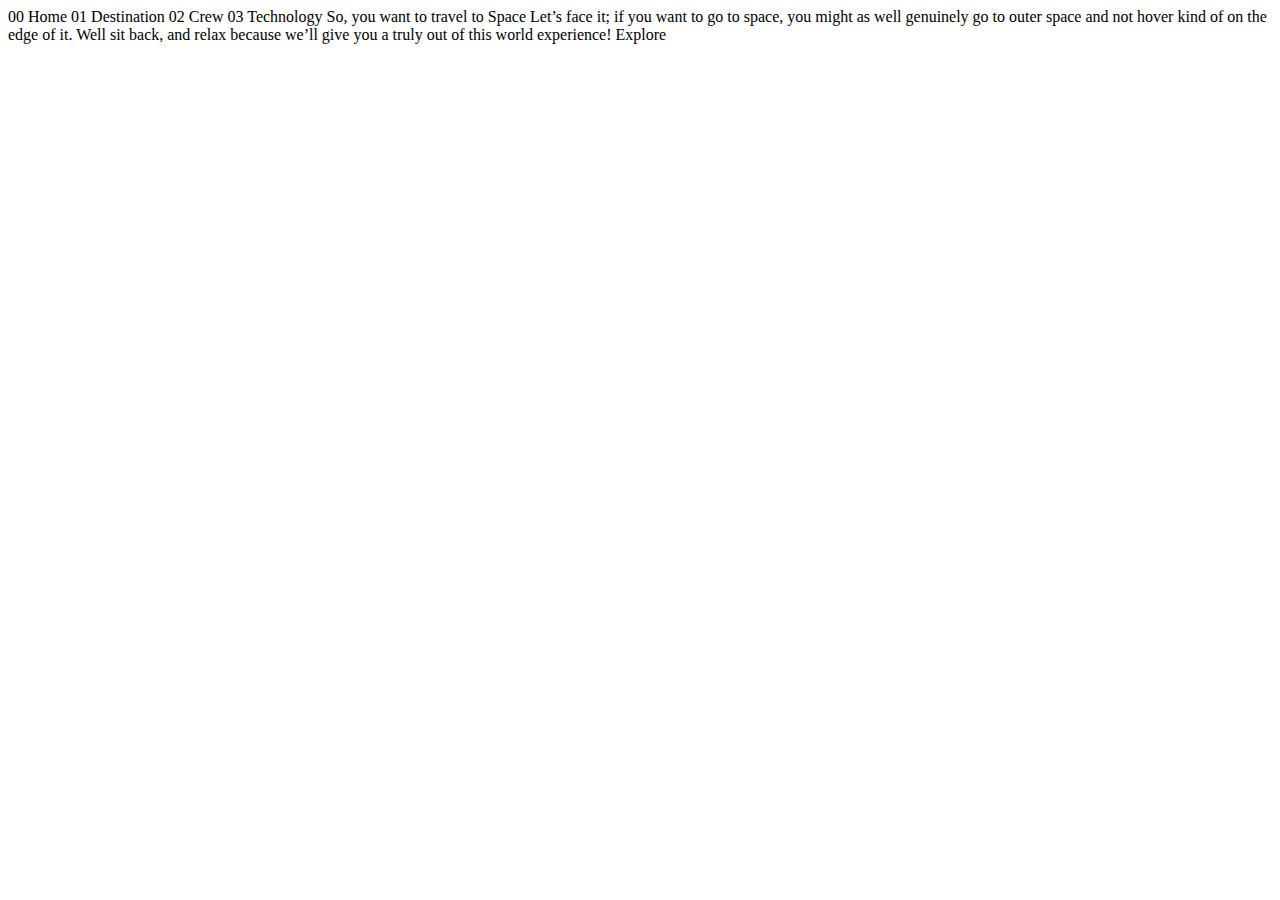
==== Space tourism/index.html @ 56496eae "Space tourism" ====
<!DOCTYPE html>
<html lang="en">
<head>
  <meta charset="UTF-8">
  <meta name="viewport" content="width=device-width, initial-scale=1.0">

  <link rel="icon" type="image/png" sizes="32x32" href="./assets/favicon-32x32.png">
  
  <title>Frontend Mentor | Space tourism website</title>
</head>
<body>

  00 Home
  01 Destination
  02 Crew
  03 Technology

  So, you want to travel to
  Space
  Let’s face it; if you want to go to space, you might as well genuinely go to 
  outer space and not hover kind of on the edge of it. Well sit back, and relax 
  because we’ll give you a truly out of this world experience!

  Explore

</body>
</html>
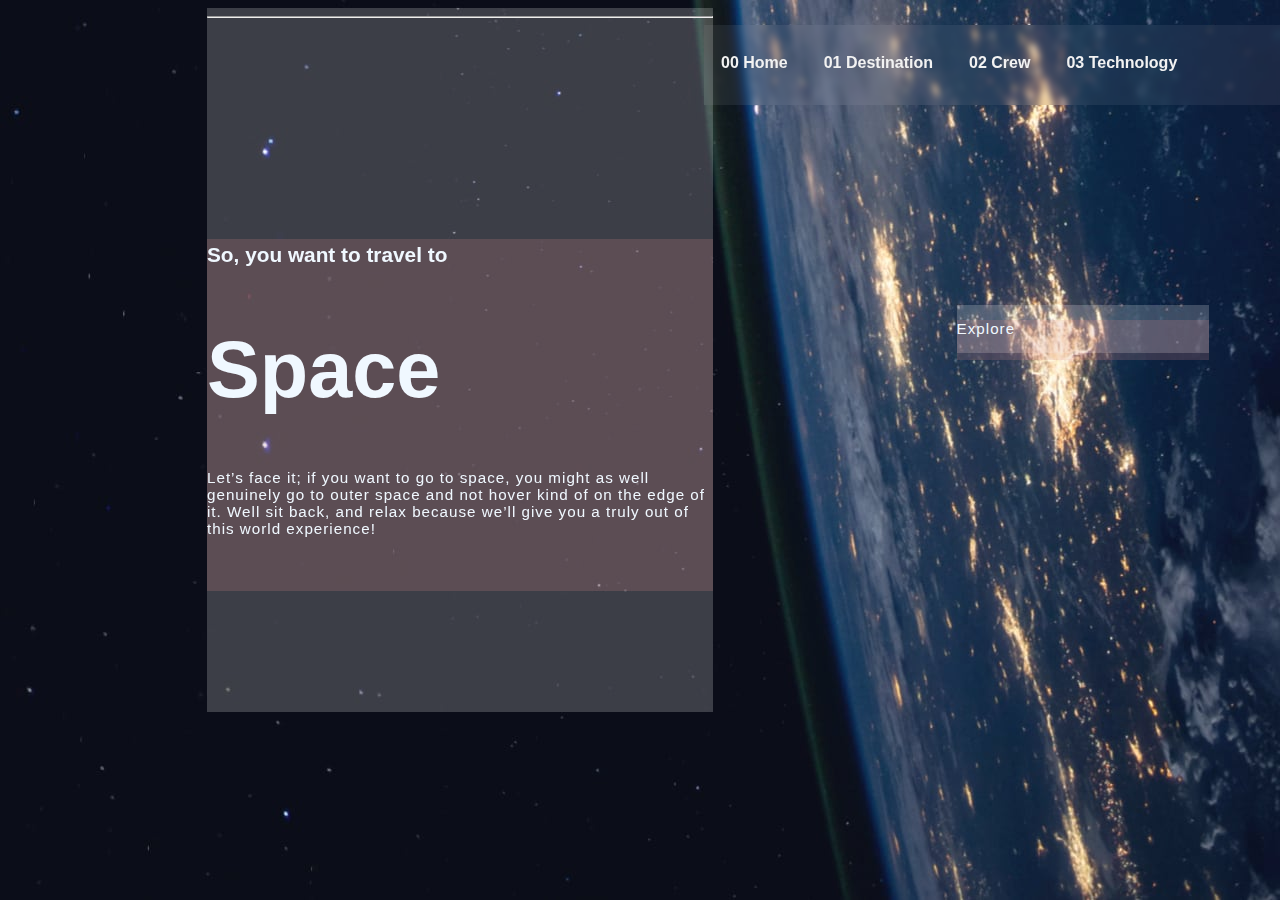
==== commit a2d29375: "hr" ====
--- a/Space tourism/index.html
+++ b/Space tourism/index.html
@@ -5,23 +5,35 @@
   <meta name="viewport" content="width=device-width, initial-scale=1.0">
 
   <link rel="icon" type="image/png" sizes="32x32" href="./assets/favicon-32x32.png">
-  
-  <title>Frontend Mentor | Space tourism website</title>
+  <link rel="stylesheet" href="./css/styles.css">
+  <title>Space tourism website</title>
 </head>
 <body>
+  <header>
+    <nav>
+      <li><a href="index.html">00 Home</a></li>
+      <li><a href="destination-moon.html">01 Destination</a></li>
+      <li><a href="crew-pilot.html">02 Crew</a></li>
+      <li><a href="technology-spaceport.html">03 Technology</a></li>    
+    </nav>
+  </header>
+  <section class="section-one">
+    <hr>
+    <div class="div-one">
+      <h3>So, you want to travel to</h3>
+      <h1>Space</h1>
+      <p>
+      Let’s face it; if you want to go to space, you might as well genuinely go to 
+      outer space and not hover kind of on the edge of it. Well sit back, and relax 
+      because we’ll give you a truly out of this world experience!
+      </p>
+    </div>
+  </section>
 
-  00 Home
-  01 Destination
-  02 Crew
-  03 Technology
-
-  So, you want to travel to
-  Space
-  Let’s face it; if you want to go to space, you might as well genuinely go to 
-  outer space and not hover kind of on the edge of it. Well sit back, and relax 
-  because we’ll give you a truly out of this world experience!
-
-  Explore
-
+  <section class="section-two">
+    <div class="div-two">
+      <p>Explore</p>
+    </div>
+  </section>
 </body>
 </html>--- a/Space tourism/css/styles.css
+++ b/Space tourism/css/styles.css
@@ -0,0 +1,116 @@
+/* -------desktop ------------*/
+
+html, 
+body {
+    background-image: url("../assets/home/background-home-desktop.jpg");
+    background-repeat: no-repeat;
+    background-attachment: fixed;
+    background-position:  center;
+    background-size: cover; /* Resize the background image to cover the entire container */
+    background-color: hsl(0, 0%, 80%);
+}
+
+*{
+    box-sizing: border-box;
+}
+
+nav{
+    padding: 1px;
+    position: absolute;
+    right: 0px;
+    top: 25px;
+    height: 5rem;
+    width: 45%;
+    display: inline-block;
+    background-color: rgba(227, 231, 243, 0.074);
+    -webkit-backdrop-filter: blur(3px);
+    backdrop-filter: blur(3px);
+}
+
+ li {
+    display: inline-block;
+    left: 0px;
+  }
+
+section{
+    background-color: #ffffff34;
+    margin: 0 auto;
+    
+    max-width: 100%;
+
+    position: relative;
+    left: 199px;
+    display: inline-block;
+  }
+
+div {
+    background-color: #d8898934;
+}
+
+hr{
+    height: 2px;
+    background-color: #f2f2f2;
+}
+
+
+.section-one {
+    height: 44rem;
+    width: 40%;
+
+}
+
+.div-one{
+    height: 22rem;
+
+    position: relative;
+    top: 200px;
+}
+
+.section-two {
+    height: 3rem;
+    width: 20%;
+    margin-left: 240px;
+}
+
+.div-two{
+    height: 2.5rem;
+}
+
+
+/* -------text ------------*/
+a {
+    font-family:'Poppins',sans-serif;
+    font-weight: 600;
+    float: left;
+   
+    color: #f2f2f2;
+    text-align: center;
+    padding: 28px 16px;
+    text-decoration: none;
+    font-size: 16px;
+}
+
+h1 {
+    color: aliceblue;
+    font-family:'Poppins',sans-serif;
+    font-size: 4.95em;
+    
+}
+
+h2, h3, h4, h5 {
+    color: aliceblue;
+    
+    font-size: 1.30em;
+    line-height: 1.55;
+    font-family:'Poppins',sans-serif;
+    /*kan også skrive font: 1.30em/1.55 'Poppins',sans-serif; */
+
+    
+}
+
+p {
+    color: aliceblue;
+    font-family:'Poppins',sans-serif;
+    font-size: 0.95em;
+    letter-spacing: 1px;
+}
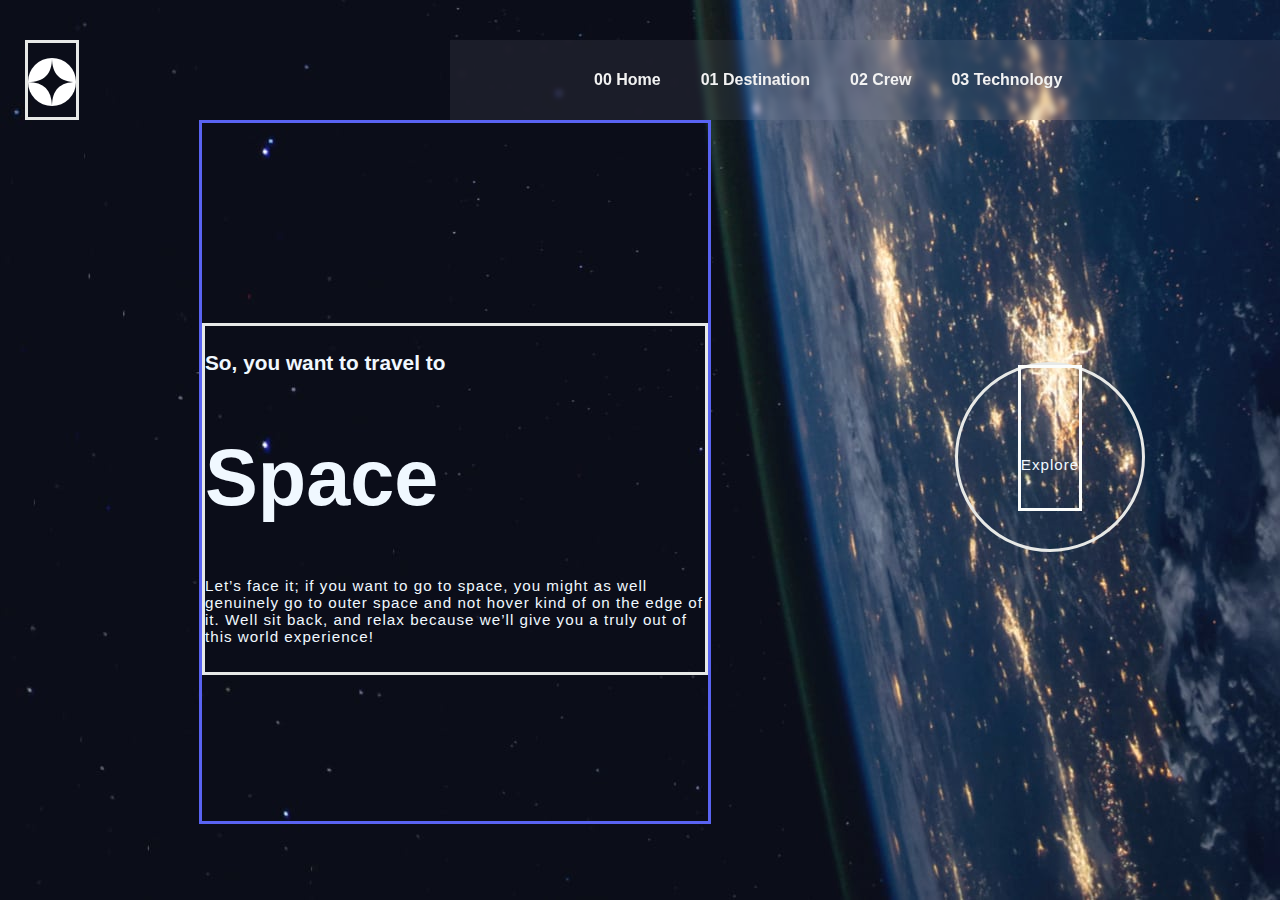
==== commit 16be865d: "Better Way to Build a Header" ====
--- a/Space tourism/index.html
+++ b/Space tourism/index.html
@@ -10,15 +10,26 @@
 </head>
 <body>
   <header>
+    <div class="logo_container">
+      <svg xmlns="http://www.w3.org/2000/svg" width="48" height="48">
+        <g fill="none" fill-rule="evenodd">
+          <circle cx="24" cy="24" r="24" fill="#FFF"/>
+          <path fill="#0B0D17" d="M24 0c0 16-8 24-24 24 15.718.114 23.718 8.114 24 24 0-16 8-24 24-24-16 0-24-8-24-24z"/>
+        </g>
+      </svg>
+    </div>
+    <!-- <hr> -->
     <nav>
-      <li><a href="index.html">00 Home</a></li>
-      <li><a href="destination-moon.html">01 Destination</a></li>
-      <li><a href="crew-pilot.html">02 Crew</a></li>
-      <li><a href="technology-spaceport.html">03 Technology</a></li>    
+      <ul class="unorderedL">
+        <li><a href="index.html">00 Home</a></li>
+        <li><a href="destination-moon.html">01 Destination</a></li>
+        <li><a href="crew-pilot.html">02 Crew</a></li>
+        <li><a href="technology-spaceport.html">03 Technology</a></li>    
+      </ul>
     </nav>
   </header>
+
   <section class="section-one">
-    <hr>
     <div class="div-one">
       <h3>So, you want to travel to</h3>
       <h1>Space</h1>
@@ -29,7 +40,6 @@
       </p>
     </div>
   </section>
-
   <section class="section-two">
     <div class="div-two">
       <p>Explore</p>
--- a/Space tourism/css/styles.css
+++ b/Space tourism/css/styles.css
@@ -8,50 +8,94 @@
     background-position:  center;
     background-size: cover; /* Resize the background image to cover the entire container */
     background-color: hsl(0, 0%, 80%);
+    margin: 0;
+    padding: 0;
 }
 
 *{
     box-sizing: border-box;
 }
 
-nav{
-    padding: 1px;
-    position: absolute;
-    right: 0px;
-    top: 25px;
-    height: 5rem;
-    width: 45%;
-    display: inline-block;
+header {
+    
+    height: 80px;
+    width: 100%;
+    display: block;
+    margin-top: 40px;
+}
+
+/* svg {
+} 
+
+hr{
+} */
+
+nav {
+    width: 830px;
+    height: 100%;
+    float: right;
+    
     background-color: rgba(227, 231, 243, 0.074);
     -webkit-backdrop-filter: blur(3px);
     backdrop-filter: blur(3px);
 }
 
- li {
-    display: inline-block;
-    left: 0px;
+li {
+    display: table;
+    float: left;
+    height: 100%;
+    padding: 0px 20px;
   }
 
-section{
-    background-color: #ffffff34;
+  li:first-child {
+    padding-left: 144px;
+  }
+
+a {
+    height: 100%; 
+    display: table-cell;
+    vertical-align: middle;
+    
+    font-family:'Poppins',sans-serif;
+    font-weight: 600;
+    color: #f2f2f2;
+    text-decoration: none;
+    font-size: 16px;
+}
+
+section {
+    border: 3px solid rgb(89, 99, 242);
     margin: 0 auto;
     
     max-width: 100%;
-
     position: relative;
     left: 199px;
     display: inline-block;
   }
 
 div {
-    background-color: #d8898934;
+    border: 3px solid rgb(231, 233, 231);
 }
 
-hr{
-    height: 2px;
-    background-color: #f2f2f2;
+
+/* ------------classes-------------- */
+
+.logo_container{
+    height: 100%;
+    display: table;
+    float: left;
+    margin-left: 25px;
+    padding-top: 15px;
+    background-color: none;
 }
 
+.unorderedL {
+    height: 100%;
+    display: inline-block;
+    margin: 0 auto;
+    padding-inline-start: 0px !important; 
+
+} 
 
 .section-one {
     height: 44rem;
@@ -67,28 +111,28 @@
 }
 
 .section-two {
-    height: 3rem;
-    width: 20%;
+    height: 190px;
+    width: 190px;
     margin-left: 240px;
+    border-radius: 170px 170px;
+    /* padding: 70px 0; */
+    border: 3px solid rgb(231, 233, 231);
+    text-align: center;
 }
 
 .div-two{
-    height: 2.5rem;
+    height: 100px;
+    padding: 70px 0;
+    border: 3px solid rgb(251, 253, 251);
+    text-align: center;
+    line-height: 1.5;
+    display: inline-block;
+    vertical-align: middle;;
 }
 
 
 /* -------text ------------*/
-a {
-    font-family:'Poppins',sans-serif;
-    font-weight: 600;
-    float: left;
-   
-    color: #f2f2f2;
-    text-align: center;
-    padding: 28px 16px;
-    text-decoration: none;
-    font-size: 16px;
-}
+
 
 h1 {
     color: aliceblue;
